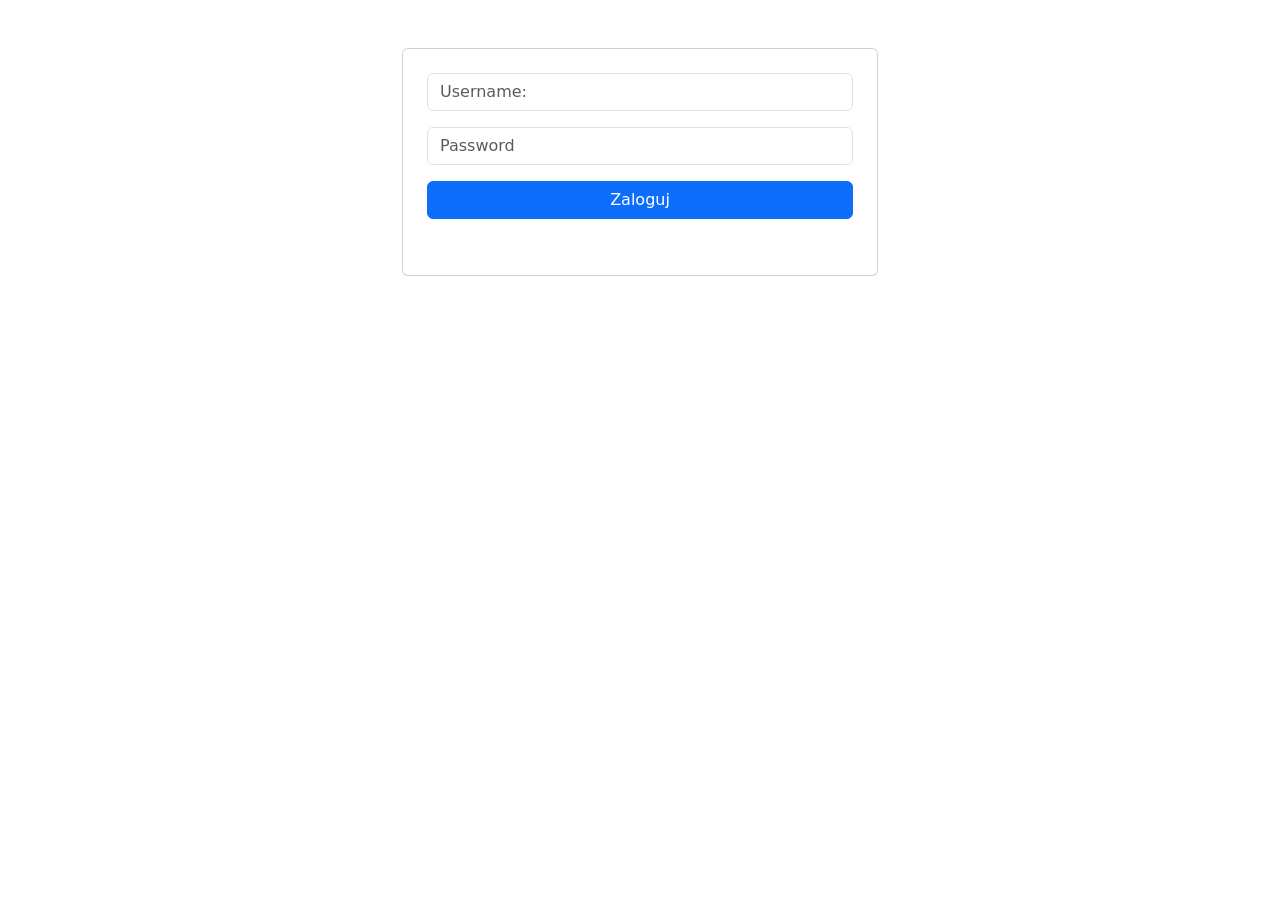
==== frontend/index.html @ bacbdf51 "Dodano proste logowanie i wyszukiwanie filmow/seriali" ====
<!DOCTYPE html>
<html lang="en">
<head>
    <meta charset="UTF-8">
    <title>Movies and Series Tracker</title>
    <link href="https://cdn.jsdelivr.net/npm/bootstrap@5.3.0/dist/css/bootstrap.min.css" rel="stylesheet">
</head>
<body>
    <div class ="container mt-5" style="max-width: 500px;">
    <form id="loginForm" class="card p-4">
        <input type="text" id="username" class="form-control mb-3" placeholder="Username:">
        <input type = "password" id = "password" class="form-control mb-3" placeholder="Password"> 
        <button type = "submit" class="btn btn-primary">Zaloguj</button>
        <p id="message" class="mt-3 text-danger text-center" ></p>
    </form>
    </div>
    <script src="main.js"></script>
</body>
</html>
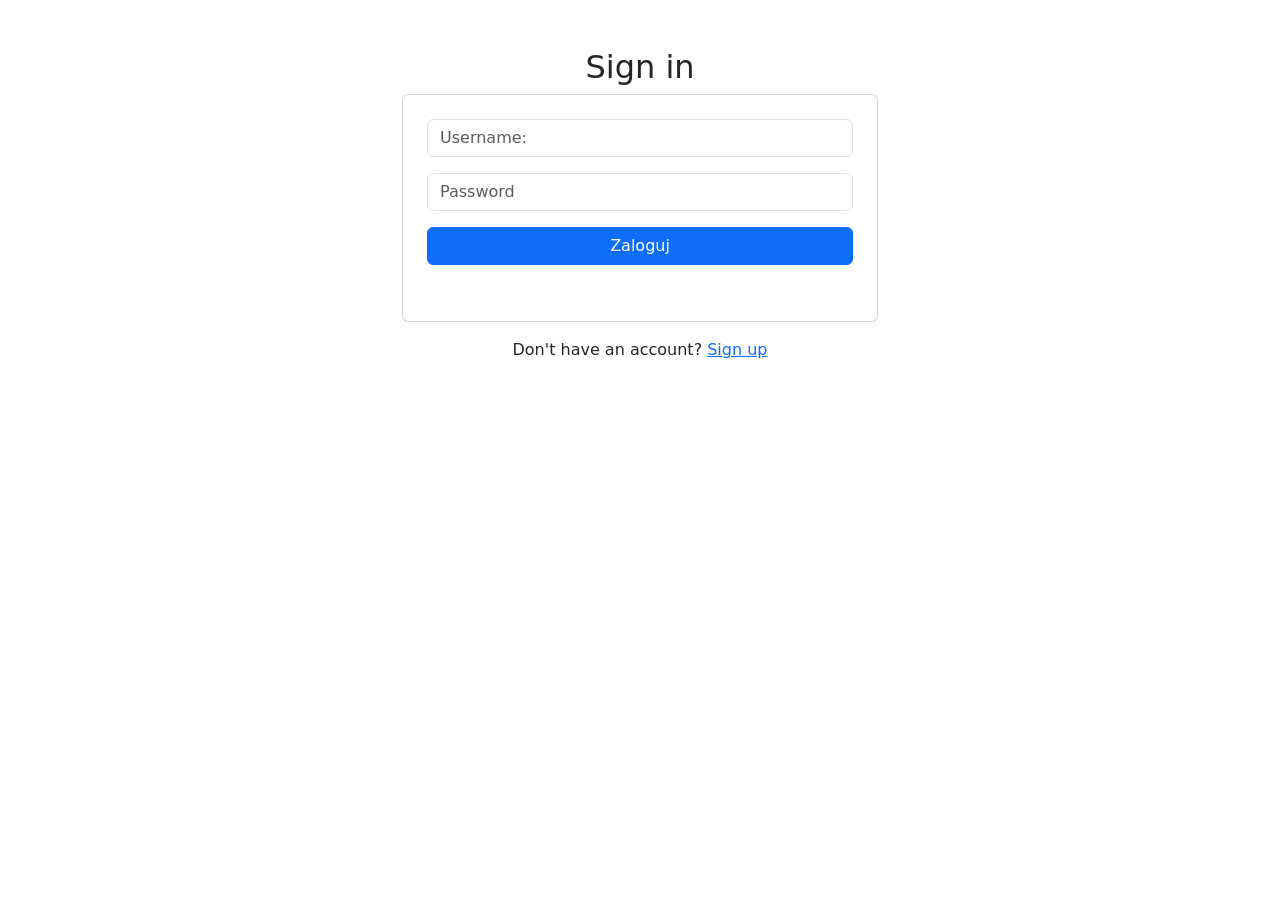
==== commit 5bee6013: "Dodano szczegóły filmu/serialu i navbar" ====
--- a/frontend/index.html
+++ b/frontend/index.html
@@ -7,12 +7,17 @@
 </head>
 <body>
     <div class ="container mt-5" style="max-width: 500px;">
+        <h2 style="text-align: center;">Sign in</h2>
     <form id="loginForm" class="card p-4">
         <input type="text" id="username" class="form-control mb-3" placeholder="Username:">
         <input type = "password" id = "password" class="form-control mb-3" placeholder="Password"> 
         <button type = "submit" class="btn btn-primary">Zaloguj</button>
         <p id="message" class="mt-3 text-danger text-center" ></p>
     </form>
+     <p class="text-center mt-3">
+        Don't have an account?
+        <a href="register.html">Sign up</a>
+    </p>
     </div>
     <script src="main.js"></script>
 </body>
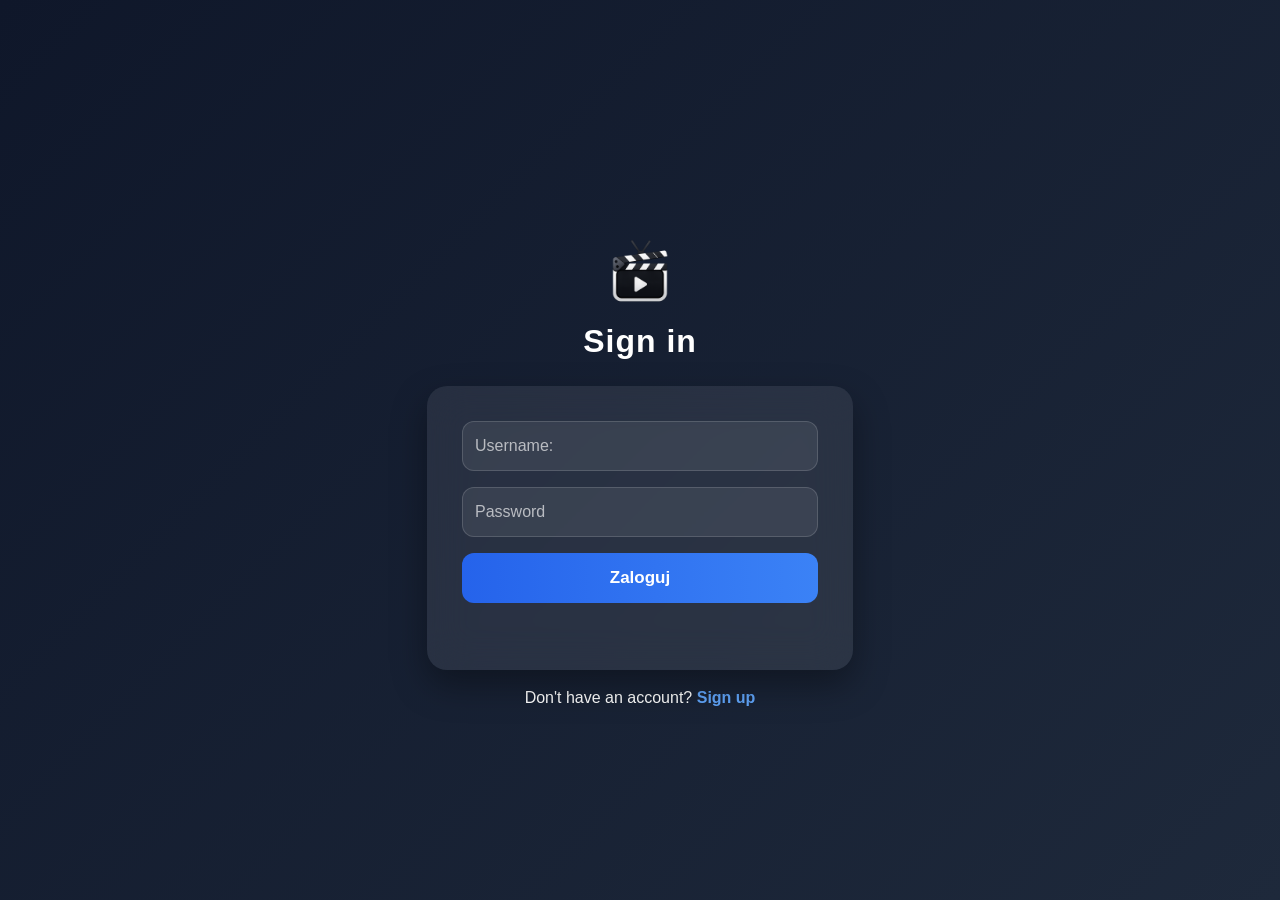
==== commit d1d37caf: "Home page design and watchlist card change" ====
--- a/frontend/index.html
+++ b/frontend/index.html
@@ -4,9 +4,11 @@
     <meta charset="UTF-8">
     <title>Movies and Series Tracker</title>
     <link href="https://cdn.jsdelivr.net/npm/bootstrap@5.3.0/dist/css/bootstrap.min.css" rel="stylesheet">
+    <link href ="indexstyle.css" rel="stylesheet"> 
 </head>
 <body>
     <div class ="container mt-5" style="max-width: 500px;">
+        <img src="mvslogo_nobg.png"class="d-block mx-auto" style="width:100px; height: 100px;">
         <h2 style="text-align: center;">Sign in</h2>
     <form id="loginForm" class="card p-4">
         <input type="text" id="username" class="form-control mb-3" placeholder="Username:">
--- a/frontend/indexstyle.css
+++ b/frontend/indexstyle.css
@@ -0,0 +1,93 @@
+body {
+    margin: 0;
+    padding: 0;
+    font-family: "Segoe UI", Tahoma, Geneva, Verdana, sans-serif;
+    background: linear-gradient(135deg, #0f172a, #1e293b);
+    min-height: 100vh;
+    display: flex;
+    justify-content: center;
+    align-items: center;
+}
+
+/* Kontener */
+.container {
+    max-width: 450px !important;
+}
+
+/* Nagłówek */
+h2 {
+    color: white;
+    font-weight: 700;
+    margin-bottom: 25px;
+    letter-spacing: 1px;
+}
+
+/* Karta logowania */
+.card {
+    border: none;
+    border-radius: 20px;
+    background: rgba(255, 255, 255, 0.08);
+    backdrop-filter: blur(20px);
+    box-shadow: 0 15px 35px rgba(0,0,0,0.35);
+    padding: 35px !important;
+}
+
+/* Pola tekstowe */
+.form-control {
+    border-radius: 12px;
+    height: 50px;
+    border: 1px solid rgba(255,255,255,0.15);
+    background: rgba(255,255,255,0.08);
+    color: white;
+    transition: .3s;
+}
+
+.form-control::placeholder {
+    color: rgba(255,255,255,.65);
+}
+
+.form-control:focus {
+    background: rgba(255,255,255,.12);
+    color: white;
+    border-color: #3b82f6;
+    box-shadow: 0 0 12px rgba(59,130,246,.45);
+}
+
+/* Przycisk */
+.btn-primary {
+    height: 50px;
+    border-radius: 12px;
+    font-weight: 600;
+    font-size: 17px;
+    border: none;
+    background: linear-gradient(90deg, #2563eb, #3b82f6);
+    transition: .3s;
+}
+
+.btn-primary:hover {
+    transform: translateY(-2px);
+    background: linear-gradient(90deg, #1d4ed8, #2563eb);
+    box-shadow: 0 10px 20px rgba(37,99,235,.4);
+}
+
+/* Link do rejestracji */
+.text-center {
+    color: white;
+}
+
+a {
+    color: #60a5fa;
+    text-decoration: none;
+    font-weight: 600;
+}
+
+a:hover {
+    color: white;
+    text-decoration: underline;
+}
+
+/* Komunikat */
+#message {
+    color: #ff6b6b !important;
+    font-weight: 500;
+}
